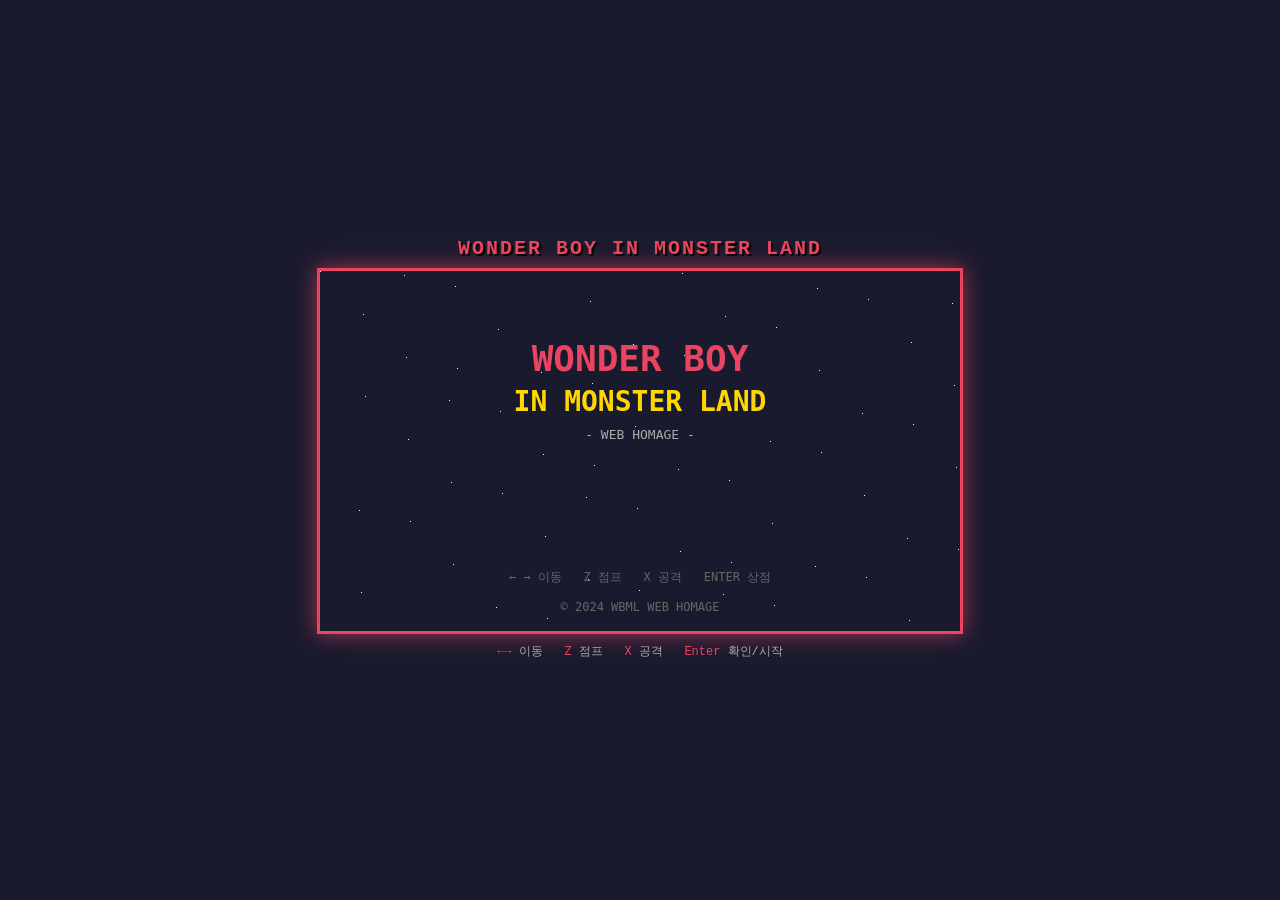
==== index.html @ b2c6840f "Initial commit: Wonder Boy in Monster Land web homage HTML5 Canvas game with 2-stage gameplay, enemy" ====
<!DOCTYPE html>
<html lang="ko">
<head>
  <meta charset="UTF-8" />
  <meta name="viewport" content="width=device-width, initial-scale=1.0" />
  <title>Wonder Boy in Monster Land - Web Homage</title>
  <style>
    * { margin: 0; padding: 0; box-sizing: border-box; }
    body {
      background: #1a1a2e;
      display: flex;
      flex-direction: column;
      align-items: center;
      justify-content: center;
      min-height: 100vh;
      font-family: 'Courier New', monospace;
    }
    h1 {
      color: #e94560;
      font-size: 20px;
      margin-bottom: 8px;
      text-shadow: 2px 2px 0 #000;
      letter-spacing: 2px;
    }
    #gameContainer {
      position: relative;
      border: 3px solid #e94560;
      box-shadow: 0 0 20px #e94560aa;
    }
    canvas {
      display: block;
      image-rendering: pixelated;
    }
    #controls {
      color: #aaa;
      font-size: 12px;
      margin-top: 8px;
      text-align: center;
      line-height: 1.8;
    }
    #controls span { color: #e94560; }
  </style>
</head>
<body>
  <h1>WONDER BOY IN MONSTER LAND</h1>
  <div id="gameContainer">
    <canvas id="gameCanvas" width="640" height="360"></canvas>
  </div>
  <div id="controls">
    <span>←→</span> 이동 &nbsp; <span>Z</span> 점프 &nbsp; <span>X</span> 공격 &nbsp; <span>Enter</span> 확인/시작
  </div>

  <script type="module" src="src/main.js"></script>
</body>
</html>
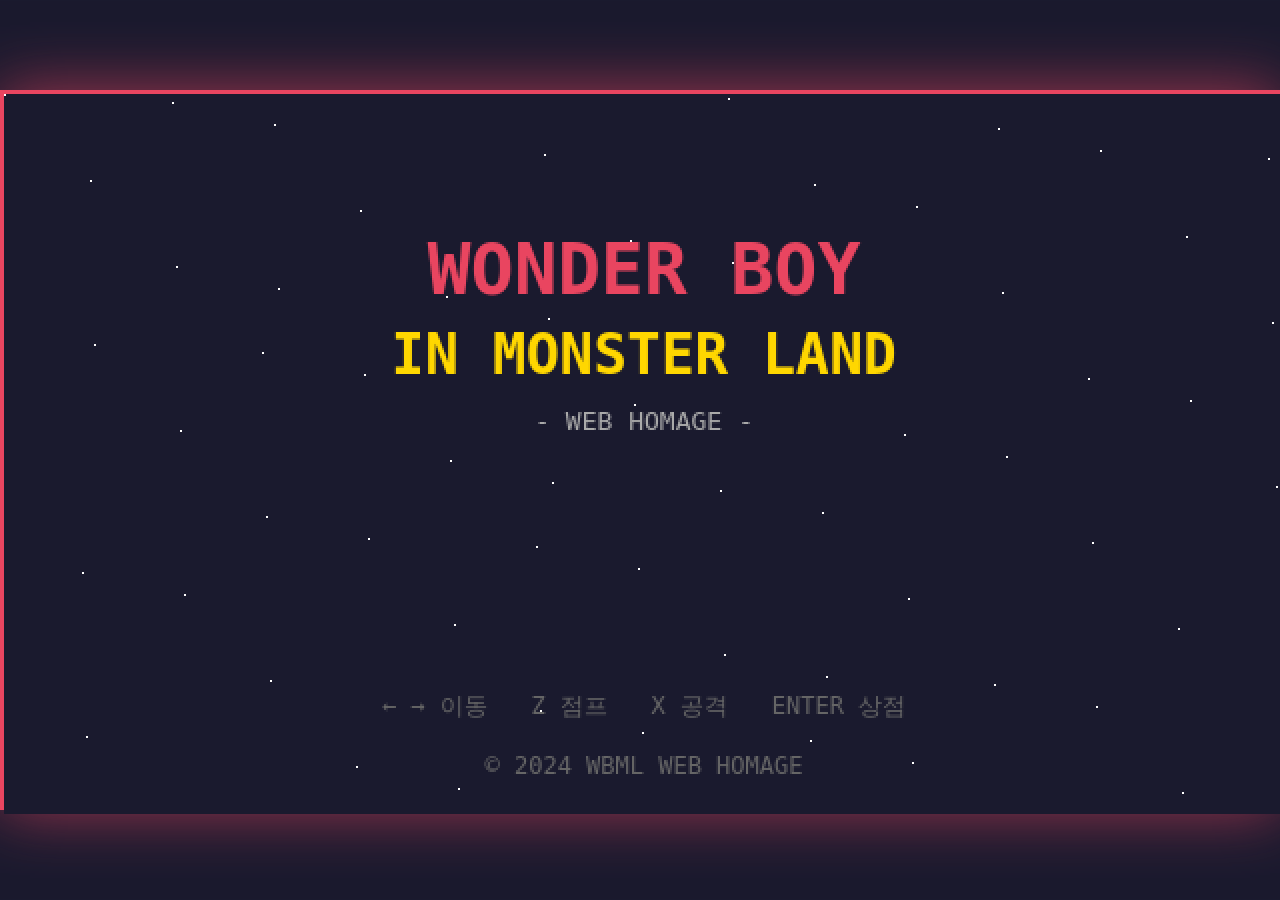
==== commit f51d3590: "Make game fill window with letterbox scaling Canvas stays at 640x360 internally; CSS transform scale" ====
--- a/index.html
+++ b/index.html
@@ -6,50 +6,49 @@
   <title>Wonder Boy in Monster Land - Web Homage</title>
   <style>
     * { margin: 0; padding: 0; box-sizing: border-box; }
-    body {
+    html, body {
+      width: 100%;
+      height: 100%;
+      overflow: hidden;
       background: #1a1a2e;
-      display: flex;
-      flex-direction: column;
-      align-items: center;
-      justify-content: center;
-      min-height: 100vh;
-      font-family: 'Courier New', monospace;
-    }
-    h1 {
-      color: #e94560;
-      font-size: 20px;
-      margin-bottom: 8px;
-      text-shadow: 2px 2px 0 #000;
-      letter-spacing: 2px;
     }
     #gameContainer {
-      position: relative;
-      border: 3px solid #e94560;
-      box-shadow: 0 0 20px #e94560aa;
+      position: fixed;
+      top: 50%;
+      left: 50%;
+      transform-origin: center center;
+      border: 2px solid #e94560;
+      box-shadow: 0 0 30px #e94560aa;
     }
     canvas {
       display: block;
       image-rendering: pixelated;
+      image-rendering: crisp-edges;
     }
-    #controls {
-      color: #aaa;
-      font-size: 12px;
-      margin-top: 8px;
-      text-align: center;
-      line-height: 1.8;
-    }
-    #controls span { color: #e94560; }
   </style>
 </head>
 <body>
-  <h1>WONDER BOY IN MONSTER LAND</h1>
   <div id="gameContainer">
     <canvas id="gameCanvas" width="640" height="360"></canvas>
   </div>
-  <div id="controls">
-    <span>←→</span> 이동 &nbsp; <span>Z</span> 점프 &nbsp; <span>X</span> 공격 &nbsp; <span>Enter</span> 확인/시작
-  </div>
 
   <script type="module" src="src/main.js"></script>
+  <script>
+    const GAME_W = 640, GAME_H = 360;
+    const container = document.getElementById('gameContainer');
+
+    function resize() {
+      const scaleX = window.innerWidth  / GAME_W;
+      const scaleY = window.innerHeight / GAME_H;
+      const scale  = Math.min(scaleX, scaleY);
+      container.style.width  = GAME_W + 'px';
+      container.style.height = GAME_H + 'px';
+      container.style.transform =
+        `translate(-50%, -50%) scale(${scale})`;
+    }
+
+    resize();
+    window.addEventListener('resize', resize);
+  </script>
 </body>
 </html>
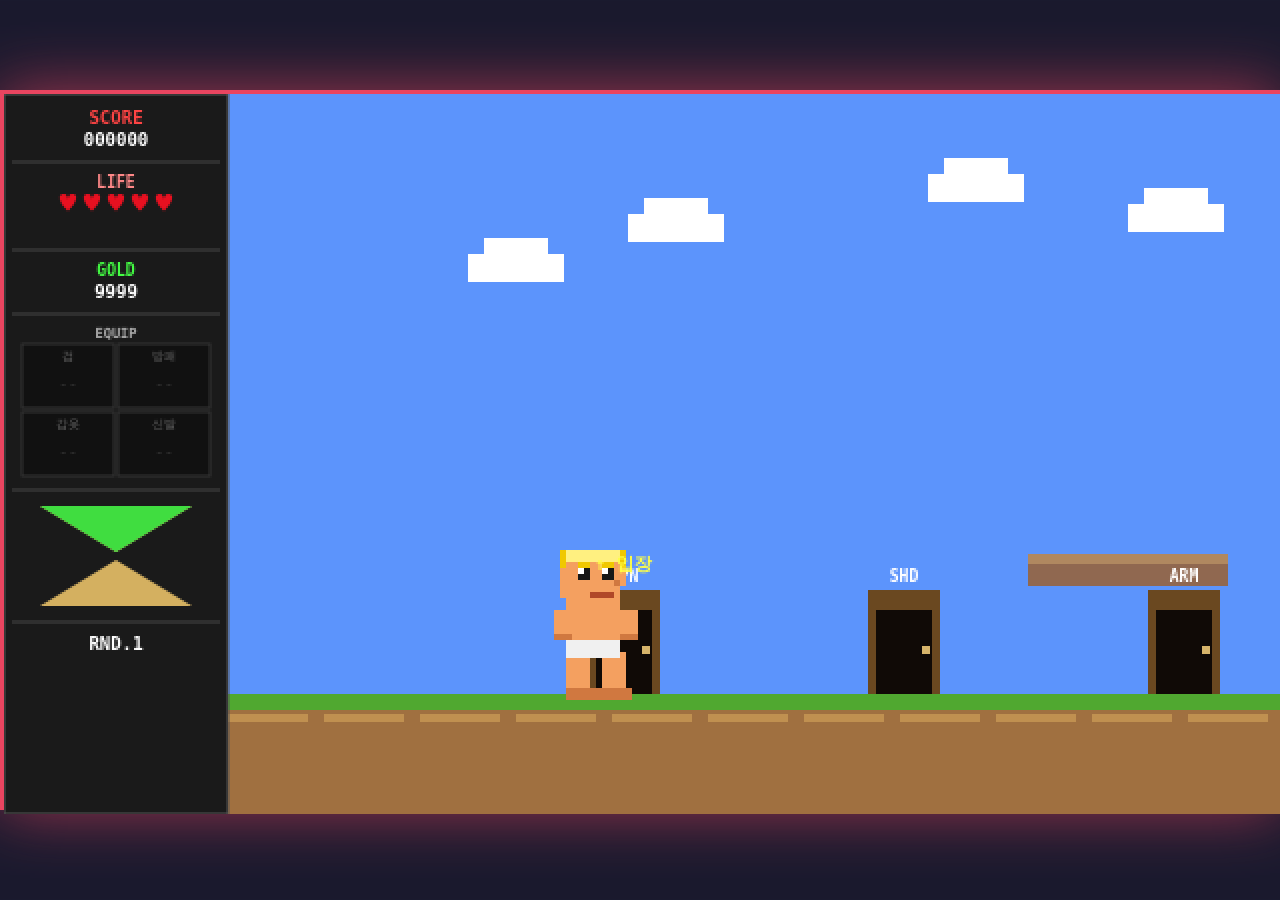
==== commit 1440347f: "fix: DPR canvas scaling, attack hitbox Y, agent harness setup - main.js: scale canvas to devicePixel" ====
--- a/index.html
+++ b/index.html
@@ -22,6 +22,7 @@
     }
     canvas {
       display: block;
+      /* pixelated 렌더링: 픽셀아트 스케일업 시 선명하게 */
       image-rendering: pixelated;
       image-rendering: crisp-edges;
     }
